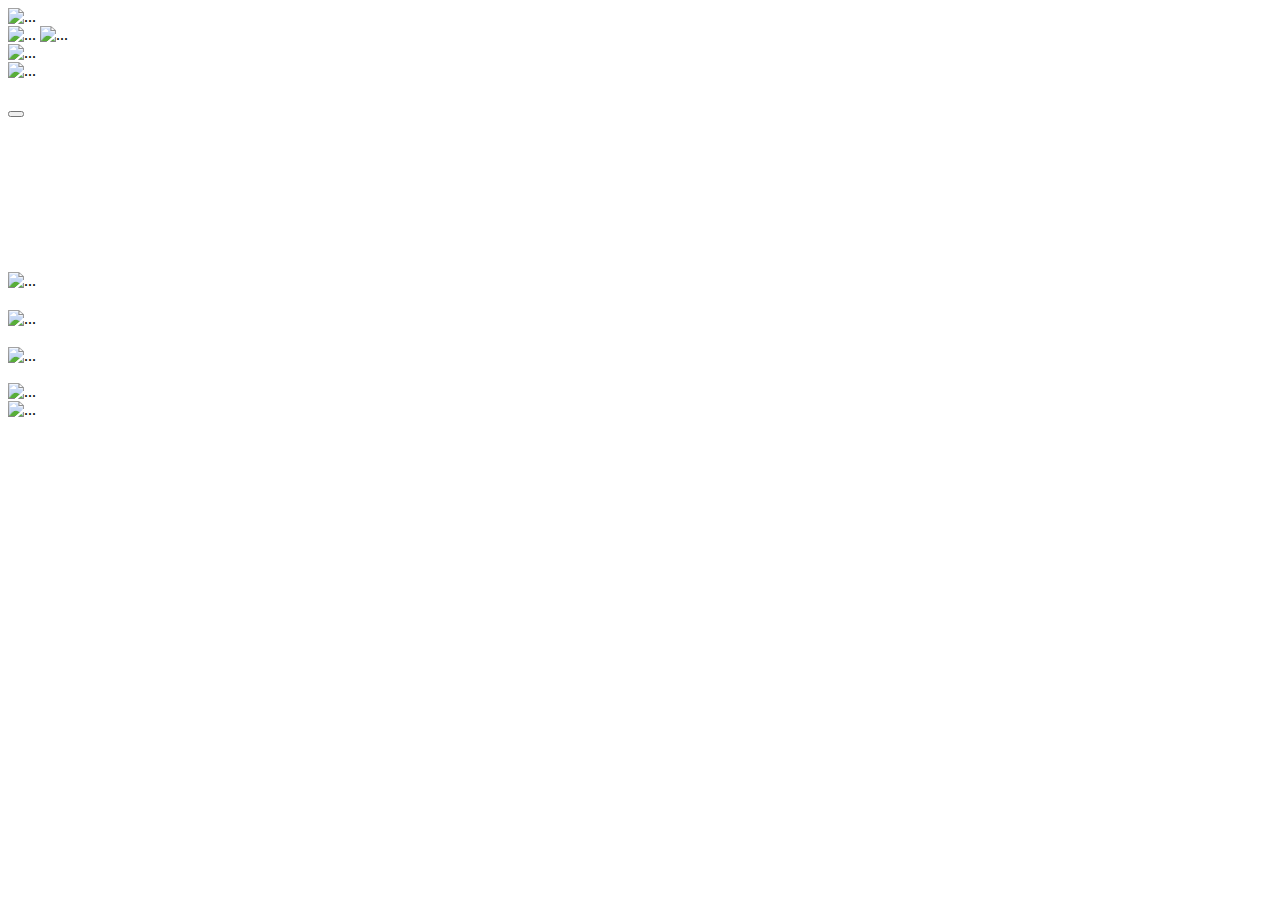
==== view/index.html @ 20e95dcc "feature-layout 12:10 20/10/24 first layout finished" ====
<!DOCTYPE html>
<html lang="en">
<head>
    <meta charset="UTF-8">
    <meta name="viewport" content="width=device-width, initial-scale=1.0">
    <title>ERIAN🎺 de México🎻</title>
</head>
<body>
    <header>
        <section>
            <img src="#" alt="...">
            <span></span>
        </section>
        <section>
            <img src="#" alt="...">
            <img src="#" alt="...">
        </section>
    </header>
    <nav>
        <section>
            <img src="#" alt="...">
        </section>
        <img src="#" alt="...">
    </nav>
    <main>
        <section>
            <!--carrusel de bootstrap-->
        </section>
        <section>
            <article>
                <h2></h2>
                <p></p>
                <button></button>
            </article>
            <aside>
                <video src=""></video>
            </aside>
        </section>
        <section>
            <img src="#" alt="...">
            <article>
                <h2></h2>
                <p></p>
                <p></p>
            </article>
        </section>
        <section>
            <!--carrusel de comentarios con swiper-->
        </section>
    </main>
    <footer>
        <section>
            <img src="#" alt="...">
            <span></span>
        </section>
        <section>
            <h3></h3>
            <div>
                <img src="#" alt="...">
                <span></span>
            </div>
        </section>
        <section>
            <h3></h3>
            <div>
                <div>
                    <img src="#" alt="...">
                    <span></span>
                </div>
                <div>
                    <img src="#" alt="...">
                    <span></span>
                </div>
            </div>
        </section>
    </footer>
</body>
</html>
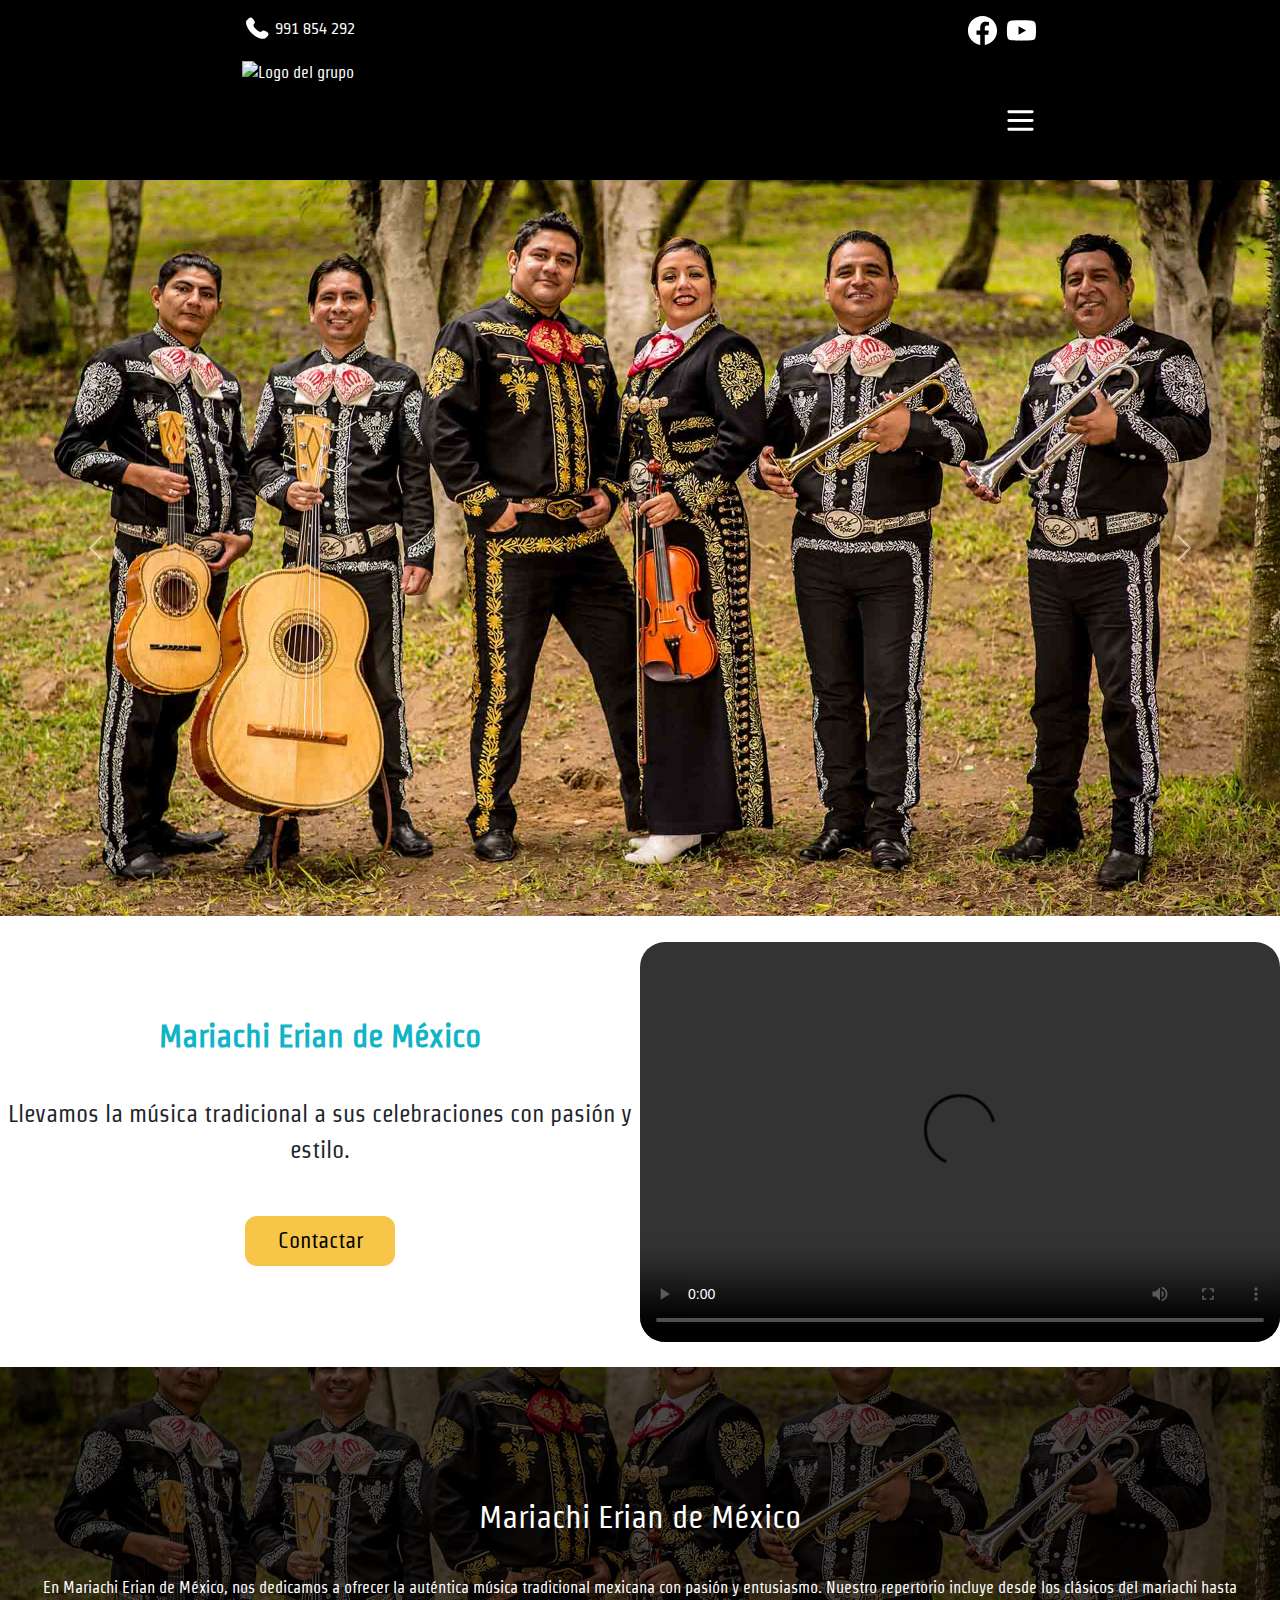
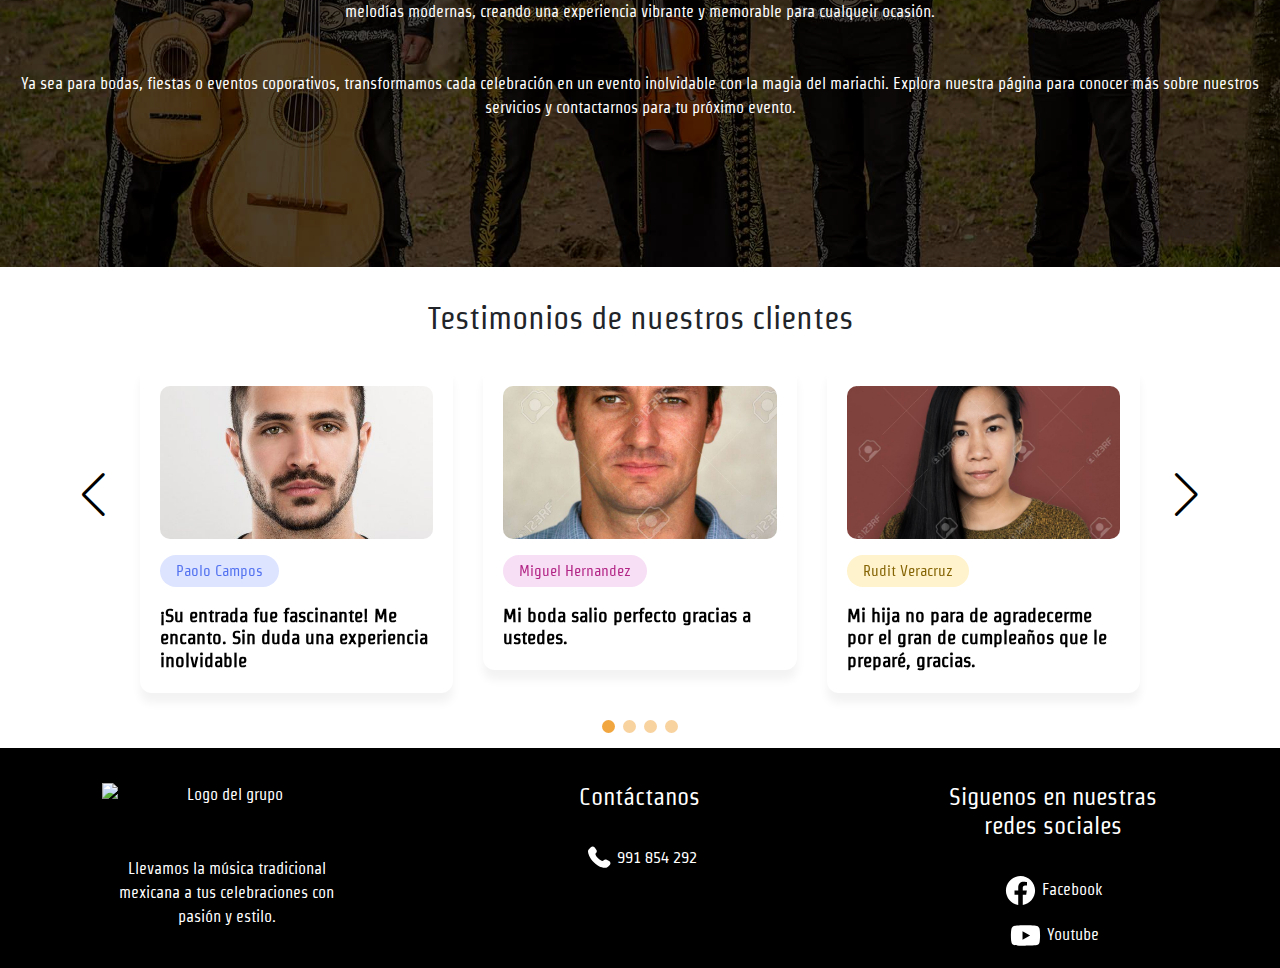
==== commit 0ed45219: "feature-index-page 19:14 20/10/24 semi-finished home page" ====
--- a/view/index.html
+++ b/view/index.html
@@ -1,78 +1,164 @@
 <!DOCTYPE html>
 <html lang="en">
+
 <head>
     <meta charset="UTF-8">
     <meta name="viewport" content="width=device-width, initial-scale=1.0">
+    <link rel="stylesheet" href="../css/ext/bootstrap.min.css">
+    <link rel="stylesheet" href="../css/ext/swiper-bundle.min.css">
+    <link rel="stylesheet" href="../css/index.css">
+    <link rel="stylesheet" href="../css/general.css">
     <title>ERIAN🎺 de México🎻</title>
 </head>
+
 <body>
-    <header>
-        <section>
-            <img src="#" alt="...">
-            <span></span>
-        </section>
-        <section>
-            <img src="#" alt="...">
-            <img src="#" alt="...">
-        </section>
-    </header>
-    <nav>
-        <section>
-            <img src="#" alt="...">
-        </section>
-        <img src="#" alt="...">
-    </nav>
-    <main>
-        <section>
-            <!--carrusel de bootstrap-->
-        </section>
-        <section>
-            <article>
-                <h2></h2>
-                <p></p>
-                <button></button>
-            </article>
-            <aside>
-                <video src=""></video>
-            </aside>
-        </section>
-        <section>
-            <img src="#" alt="...">
-            <article>
-                <h2></h2>
-                <p></p>
-                <p></p>
-            </article>
-        </section>
-        <section>
-            <!--carrusel de comentarios con swiper-->
-        </section>
-    </main>
-    <footer>
-        <section>
-            <img src="#" alt="...">
-            <span></span>
-        </section>
-        <section>
-            <h3></h3>
-            <div>
-                <img src="#" alt="...">
-                <span></span>
-            </div>
-        </section>
-        <section>
-            <h3></h3>
-            <div>
+    <div id="main-container">
+        <header id="header">
+            <section class="header-phone">
+                <img src="../assets/icons/phone.svg" alt="Telefono de contacto">
+                <span>991 854 292</span>
+            </section>
+            <section class="header-net">
+                <img src="../assets/icons/facebook.svg" alt="facebook del grupo">
+                <img src="../assets/icons/youtube.svg" alt="Youtube del grupo">
+            </section>
+        </header>
+        <nav id="navbar">
+            <section class="navbar-img">
+                <img src="#" alt="Logo del grupo">
+            </section>
+            <img src="../assets/icons/menu-bar.svg" alt="barra de menu">
+        </nav>
+        <main id="body">
+            <section class="carousel-container">
+                <div id="main-carousel" class="carousel slide" data-bs-ride="carousel">
+                    <div class="carousel-inner">
+                        <div class="carousel-item active">
+                            <img src="../assets/images/slider4.jpg" class="d-block w-100" alt="...">
+                        </div>
+                        <div class="carousel-item">
+                            <img src="../assets/images/1.-Mariachi-Mexico.jpg" class="d-block w-100" alt="...">
+                        </div>
+                        <div class="carousel-item">
+                            <img src="../assets/images/mariachis-playing-and-celebrating-.jpeg" class="d-block w-100"
+                                alt="...">
+                        </div>
+                    </div>
+                    <button class="carousel-control-prev" type="button" data-bs-target="#main-carousel"
+                        data-bs-slide="prev">
+                        <span class="carousel-control-prev-icon" aria-hidden="true"></span>
+                        <span class="visually-hidden">Previous</span>
+                    </button>
+                    <button class="carousel-control-next" type="button" data-bs-target="#main-carousel"
+                        data-bs-slide="next">
+                        <span class="carousel-control-next-icon" aria-hidden="true"></span>
+                        <span class="visually-hidden">Next</span>
+                    </button>
+                </div>
+            </section>
+            <section id="video-presentation">
+                <article class="video-presentation-content">
+                    <h2 class="video-presentation-title">Mariachi Erian de México</h2>
+                    <p class="video-presentation-body">
+                        Llevamos la música tradicional a sus celebraciones
+                        con pasión y estilo.
+                    </p>
+                    <button class="video-presentation-footer">Contactar</button>
+                </article>
+                <aside class="video-presentation-video">
+                    <video src="../assets/videos/video-presentation.mp4" controls></video>
+                </aside>
+            </section>
+            <section id="img-presentation">
+                <img src="../assets/images/slider4.jpg" alt="Foto del grupo" class="img-presentation-img">
+                <article class="img-presentation-content">
+                    <h2 class="img-presentation-title">Mariachi Erian de México</h2>
+                    <p class="img-presentation-body">
+                        En Mariachi Erian de México, nos dedicamos a ofrecer la auténtica música
+                        tradicional mexicana con pasión y entusiasmo. Nuestro repertorio incluye
+                        desde los clásicos del mariachi hasta melodías modernas, creando una
+                        experiencia vibrante y memorable para cualqueir ocasión.
+                    </p>
+                    <p class="img-presentation-body">
+                        Ya sea para bodas, fiestas o eventos coporativos, transformamos cada
+                        celebración en un evento inolvidable con la magia del mariachi. Explora
+                        nuestra página para conocer más sobre nuestros servicios y contactarnos
+                        para tu próximo evento.
+                    </p>
+                </article>
+            </section>
+            <section class="container  swiper">
+                <h2 id="container-comment-slider">Testimonios de nuestros clientes</h2>
+                <div class="card-wrapper">
+                    <div class="card-list swiper-wrapper">
+                        <div class="card-item swiper-slide">
+                            <div href="#" class="card-link">
+                                <img src="../assets/images/hom.jpg" alt="Card Image" class="card-image">
+                                <p class="badge developer">Paolo Campos</p>
+                                <h2 class="card-title">¡Su entrada fue fascinante! Me encanto. Sin duda una experiencia inolvidable</h2>
+                            </div>
+                        </div>
+                        <div class="card-item swiper-slide">
+                            <div href="#" class="card-link">
+                                <img src="../assets/images/hih.jpg" alt="Card Image" class="card-image">
+                                <p class="badge designer">Miguel Hernandez</p>
+                                <h2 class="card-title">Mi boda salio perfecto gracias a ustedes.</h2>                                
+                            </div>
+                        </div>
+                        <div class="card-item swiper-slide">
+                            <div href="#" class="card-link">
+                                <img src="../assets/images/jk.jpg" alt="Card Image" class="card-image">
+                                <p class="badge editor">Rudit Veracruz</p>
+                                <h2 class="card-title">Mi hija no para de agradecerme por el gran de cumpleaños que le preparé, gracias.</h2>
+                            </div>
+                        </div>
+                        <div class="card-item swiper-slide">
+                            <div href="#" class="card-link">
+                                <img src="../assets/images/hih.jpg" alt="Card Image" class="card-image">
+                                <p class="badge designer">Miguel Hernandez</p>
+                                <h2 class="card-title">Mi boda salio perfecto gracias a ustedes.</h2>                                
+                            </div>
+                        </div>
+                    </div>
+                    <div class="swiper-pagination"></div>
+                    <div class="swiper-slide-button swiper-button-prev"></div>
+                    <div class="swiper-slide-button swiper-button-next"></div>
+                </div>
+            </section>
+        </main>
+        <footer id="footer">
+            <section class="footer-content footer-message">
+                <img src="#" alt="Logo del grupo">
+                <span>
+                    Llevamos la música tradicional mexicana a tus
+                    celebraciones con pasión y estilo.
+                </span>
+            </section>
+            <section class="footer-content">
+                <h4>Contáctanos</h4>
                 <div>
-                    <img src="#" alt="...">
-                    <span></span>
+                    <img src="../assets/icons/phone.svg" alt="Telefono de contacto">
+                    <span>991 854 292</span>
                 </div>
-                <div>
-                    <img src="#" alt="...">
-                    <span></span>
+            </section>
+            <section class="footer-content">
+                <h4>Siguenos en nuestras redes sociales</h4>
+                <div class="footer-content-socialmedia">
+                    <div>
+                        <img src="../assets/icons/facebook.svg" alt="Facebook del grupo">
+                        <span>Facebook</span>
+                    </div>
+                    <div>
+                        <img src="../assets/icons/youtube.svg" alt="Youtube del grupo">
+                        <span>Youtube</span>
+                    </div>
                 </div>
-            </div>
-        </section>
-    </footer>
+            </section>
+        </footer>
+    </div>
+    <script src="../js/ext/bootstrap.bundle.min.js"></script>
+    <script src="../js/ext/swiper-bundle.min.js"></script>
+    <script src="../js/controllers/indexController.js"></script>
 </body>
+
 </html>--- a/css/index.css
+++ b/css/index.css
@@ -0,0 +1,258 @@
+/*----  <  HEADER  >  ----*/
+
+#header {
+    background-color: #000;
+    color: #fff;
+    display: flex;
+    justify-content: space-around;
+    gap: 10vw;
+    align-items: center;
+}
+
+
+/*----  <  NAVBAR  >  ----*/
+
+#navbar {
+    background-color: #000;
+    color: #fff;
+    display: flex;
+    justify-content: space-around;
+    gap: 10vw;
+    align-items: center;
+}
+
+#navbar .navbar-img {
+    width: 150px;
+    height: 100%;
+}
+
+#navbar .navbar-img img {
+    object-fit: cover;
+}
+
+
+/*----  <  CAROUSEL  >  ----*/
+
+
+
+/*----  <  VIDEO-PRESENTATION  >  ----*/
+
+#video-presentation {
+    width: 100%;
+    height: 400px;
+    display: flex;
+    justify-content: center;
+    align-items: center;
+    margin: 2vw 0;
+}
+
+.video-presentation-title {
+    color: rgb(15, 180, 198);
+    font-weight: 600;
+    font-size: 2em;
+}
+
+.video-presentation-content {
+    display: flex;
+    flex-direction: column;
+    justify-content: center;
+    align-items: center;
+    gap: 2em;
+    width: 50%;
+    height: 100%;
+    text-align: center;
+}
+
+.video-presentation-body {
+    font-size: 1.5em;
+}
+
+.video-presentation-video {
+    width: 50%;
+    height: 100%;
+}
+
+.video-presentation-video video {
+    width: 100%;
+    height: 100%;
+    border-radius: 25px;
+}
+
+.video-presentation-footer {
+    width: 150px;
+    height: 50px;
+    border: none;
+    border-radius: 12px;
+    background-color: #F7C548;
+    font-size: 22px;
+    transition: .5s ease;
+}
+
+.video-presentation-footer:hover {
+    background-color: #F2A63F;
+}
+
+
+/*----  <  IMG-PRESENTATION  >  ----*/
+
+#img-presentation {
+    position: relative;
+    width: 100%;
+    height: 500px;
+}
+
+.img-presentation-img {
+    width: 100%;
+    height: 100%;
+    object-fit: cover;
+}
+
+.img-presentation-content {
+    position: absolute;
+    top: 0;
+    left: 0;
+    width: 100%;
+    height: 100%;
+    display: flex;
+    flex-direction: column;
+    justify-content: center;
+    align-items: center;
+    text-align: center;
+    gap: 2em;
+    color: #fff;
+    padding: 20px;
+    z-index: 2;
+}
+
+#img-presentation::before {
+    content: '';
+    position: absolute;
+    top: 0;
+    left: 0;
+    width: 100%;
+    height: 100%;
+    background-color: rgba(0, 0, 0, 0.7);
+    z-index: 1;
+}
+
+
+/*----  <  COMMENTS-CAROUSEL  >  ----*/
+
+#container-comment-slider {
+    text-align: center;
+    margin-top: 1em;
+}
+
+.card-wrapper {
+    max-width: 1100px;
+    margin: 0 60px 35px;
+    padding: 20px 10px;
+    overflow: hidden;
+}
+
+.card-list .card-item .card-link {
+  user-select: none;
+  display: block;
+  background: #fff;
+  padding: 18px;
+  border-radius: 12px;
+  text-decoration: none;
+  border: 2px solid transparent;
+  box-shadow: 0 10px 10px rgb(0, 0, 0, 0.05);
+  transition: .2s ease;
+}
+.card-list .card-item .card-link:hover {
+  border-color: #F2A63F;
+}
+
+.card-list .card-link .card-image {
+  width: 100%;
+  aspect-ratio: 16 / 9;
+  object-fit: cover;
+  border-radius: 10px;
+}
+
+.card-list .card-link .badge {
+  color: #5372F0;
+  margin: 16px 0 18px;
+  padding: 8px 16px;
+  font-size: .95rem;
+  font-weight: 500;
+  background: #DDE4FF;
+  width: fit-content;
+  border-radius: 50px;
+}
+
+.card-list .card-link .badge.designer {
+  color: #B22485;
+  background: #F7DFF5;
+}
+
+.card-list .card-link .badge.marketer {
+  color: #B25A2B;
+  background: #FFE3D2;
+}
+
+.card-list .card-link .badge.gamer {
+  color: #205C20;
+  background: #D6F8D6;
+}
+
+.card-list .card-link .badge.editor {
+  color: #856404;
+  background: #fff3cd;
+}
+
+.card-list .card-link .card-title {
+  font-size: 1.19rem;
+  color: #000;
+  font-weight: 600;
+}
+
+.card-wrapper .swiper-pagination-bullet {
+    height: 13px;
+    width: 13px;
+    opacity: .5;
+    background: #F2A63F;
+}
+
+.card-wrapper .swiper-pagination-bullet-active {
+    opacity: 1;
+}
+
+.card-wrapper .swiper-slide-button {
+    color: #000;
+    margin-top: -35px;
+}
+
+
+/*----  <  FOOTER  >  ----*/
+
+#footer {
+    background-color: #000;
+    color: #fff;
+    display: flex;
+    justify-content: space-around;
+    align-items: center;
+    padding: 20px;
+}
+
+.footer-content {
+    display: flex;
+    flex-direction: column;
+    text-align: center;
+    gap: 1.5em;
+    width: 250px;
+    height: 150px;
+}
+
+.footer-content-socialmedia {
+    display: flex;
+    flex-direction: column;
+    gap: 10px;
+}
+
+.footer-message img {
+    width: 100%;
+    height: 50px;
+}--- a/css/general.css
+++ b/css/general.css
@@ -0,0 +1,33 @@
+/*----  <  GENERAL STYLES  >  ----*/
+@import url('https://fonts.googleapis.com/css2?family=Strait&display=swap');
+
+* {
+    margin: 0;
+    padding: 0;
+    box-sizing: border-box;
+    font-family: 'Strait', sans-serif;
+}
+
+#main-container {
+    width: 100%;
+    height: auto;
+}
+
+#header {
+    width: 100%;
+    height: 60px;
+}
+
+#navbar {
+    width: 100%;
+    height: 120px;
+}
+
+#body {
+    width: 100%;
+}
+
+#footer {
+    width: 100%;
+    height: 220px;
+}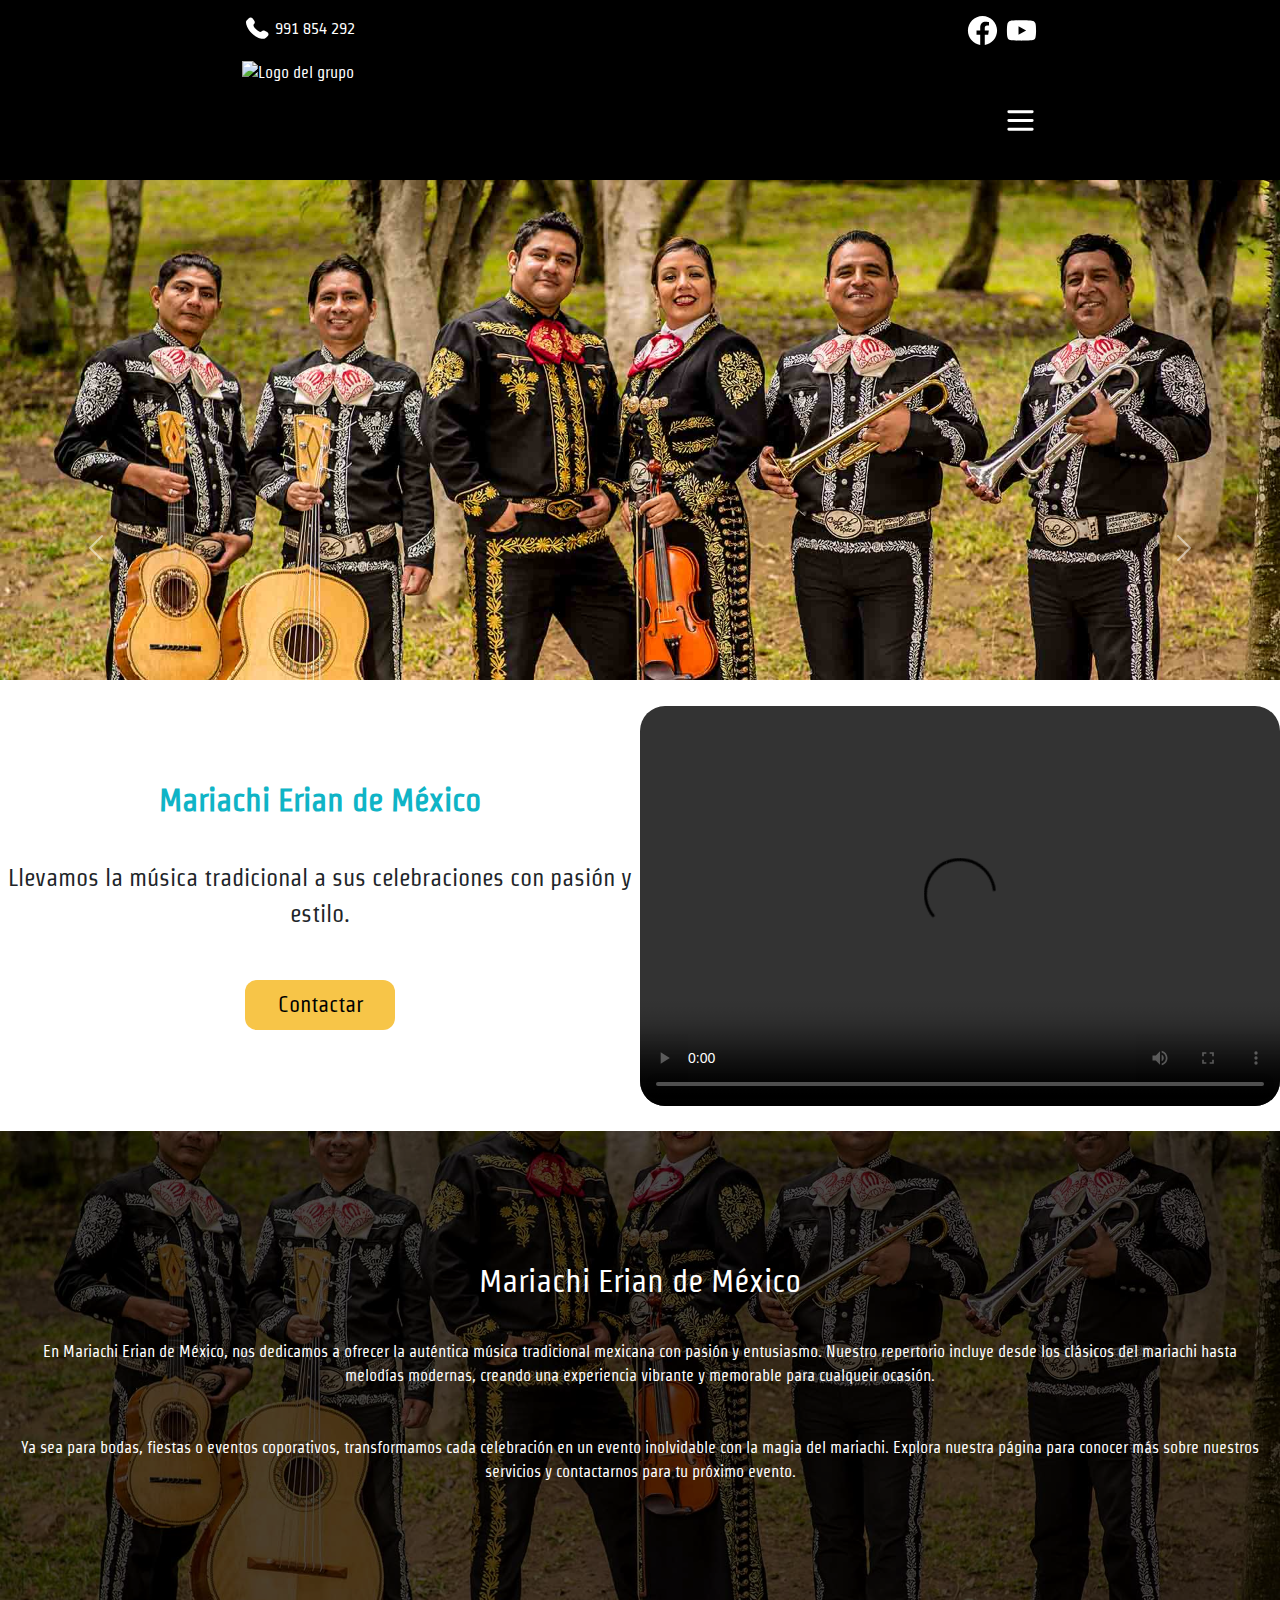
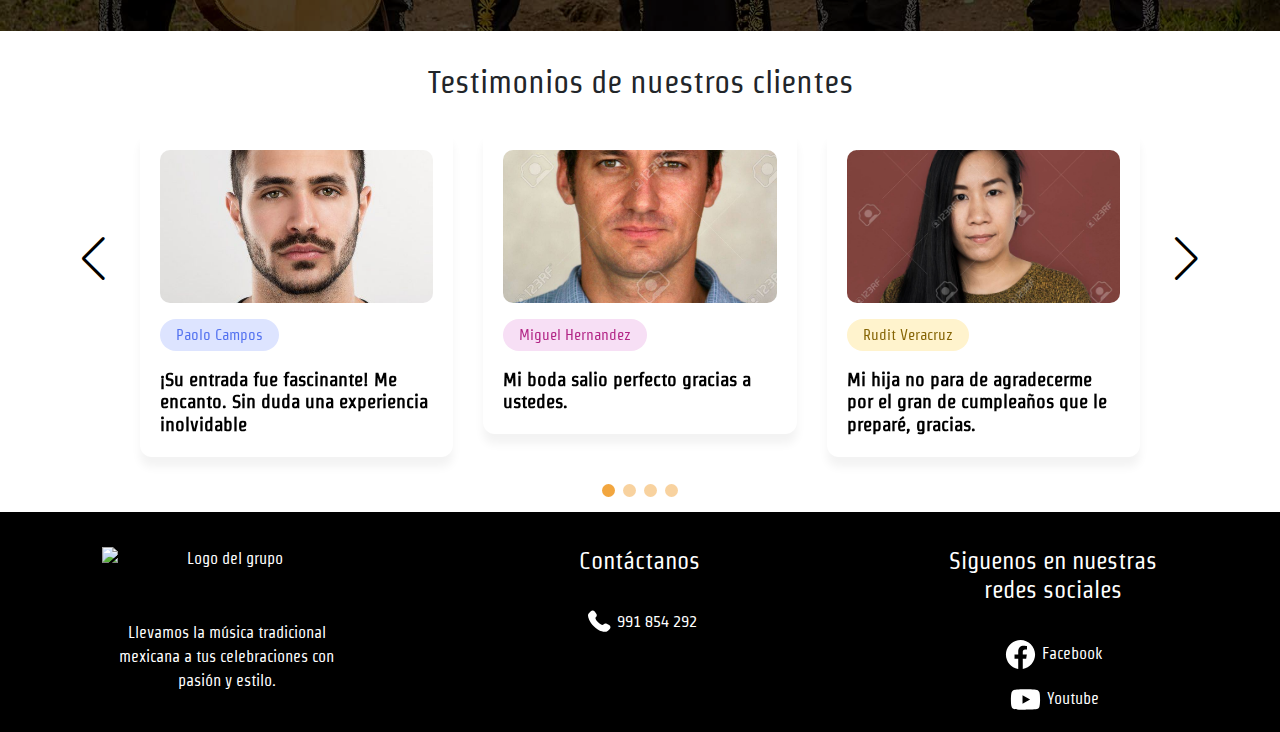
==== commit 70a52fe1: "feature-contact-page 18:46 21/10/24 contact page semi-finished" ====
--- a/view/index.html
+++ b/view/index.html
@@ -8,6 +8,10 @@
     <link rel="stylesheet" href="../css/ext/swiper-bundle.min.css">
     <link rel="stylesheet" href="../css/index.css">
     <link rel="stylesheet" href="../css/general.css">
+    <link rel="stylesheet" href="../css/partials/footer.css">
+    <link rel="stylesheet" href="../css/partials/header.css">
+    <link rel="stylesheet" href="../css/partials/navbar.css">
+    <link rel="stylesheet" href="../css/partials/mainCarousel.css">
     <title>ERIAN🎺 de México🎻</title>
 </head>
 
--- a/css/index.css
+++ b/css/index.css
@@ -1,40 +1,3 @@
-/*----  <  HEADER  >  ----*/
-
-#header {
-    background-color: #000;
-    color: #fff;
-    display: flex;
-    justify-content: space-around;
-    gap: 10vw;
-    align-items: center;
-}
-
-
-/*----  <  NAVBAR  >  ----*/
-
-#navbar {
-    background-color: #000;
-    color: #fff;
-    display: flex;
-    justify-content: space-around;
-    gap: 10vw;
-    align-items: center;
-}
-
-#navbar .navbar-img {
-    width: 150px;
-    height: 100%;
-}
-
-#navbar .navbar-img img {
-    object-fit: cover;
-}
-
-
-/*----  <  CAROUSEL  >  ----*/
-
-
-
 /*----  <  VIDEO-PRESENTATION  >  ----*/
 
 #video-presentation {
@@ -223,36 +186,4 @@
 .card-wrapper .swiper-slide-button {
     color: #000;
     margin-top: -35px;
-}
-
-
-/*----  <  FOOTER  >  ----*/
-
-#footer {
-    background-color: #000;
-    color: #fff;
-    display: flex;
-    justify-content: space-around;
-    align-items: center;
-    padding: 20px;
-}
-
-.footer-content {
-    display: flex;
-    flex-direction: column;
-    text-align: center;
-    gap: 1.5em;
-    width: 250px;
-    height: 150px;
-}
-
-.footer-content-socialmedia {
-    display: flex;
-    flex-direction: column;
-    gap: 10px;
-}
-
-.footer-message img {
-    width: 100%;
-    height: 50px;
 }--- a/css/partials/footer.css
+++ b/css/partials/footer.css
@@ -0,0 +1,30 @@
+/*----  <  FOOTER  >  ----*/
+
+#footer {
+    background-color: #000;
+    color: #fff;
+    display: flex;
+    justify-content: space-around;
+    align-items: center;
+    padding: 20px;
+}
+
+.footer-content {
+    display: flex;
+    flex-direction: column;
+    text-align: center;
+    gap: 1.5em;
+    width: 250px;
+    height: 150px;
+}
+
+.footer-content-socialmedia {
+    display: flex;
+    flex-direction: column;
+    gap: 10px;
+}
+
+.footer-message img {
+    width: 100%;
+    height: 50px;
+}--- a/css/partials/header.css
+++ b/css/partials/header.css
@@ -0,0 +1,10 @@
+/*----  <  HEADER  >  ----*/
+
+#header {
+    background-color: #000;
+    color: #fff;
+    display: flex;
+    justify-content: space-around;
+    gap: 10vw;
+    align-items: center;
+}--- a/css/partials/navbar.css
+++ b/css/partials/navbar.css
@@ -0,0 +1,19 @@
+/*----  <  NAVBAR  >  ----*/
+
+#navbar {
+    background-color: #000;
+    color: #fff;
+    display: flex;
+    justify-content: space-around;
+    gap: 10vw;
+    align-items: center;
+}
+
+#navbar .navbar-img {
+    width: 150px;
+    height: 100%;
+}
+
+#navbar .navbar-img img {
+    object-fit: cover;
+}--- a/css/partials/mainCarousel.css
+++ b/css/partials/mainCarousel.css
@@ -0,0 +1,51 @@
+/*----  <  CAROUSEL  >  ----*/
+
+.carousel-container {
+  max-height: 500px;
+  overflow: hidden;
+}
+
+.carousel-item img {
+  height: 100%;
+  object-fit: cover;
+}
+
+@media (max-width: 1200px) {
+  .carousel-container {
+    max-height: 450px;
+  }
+  .carousel-item img {
+    height: 100%;
+    object-fit: cover;
+  }
+}
+
+@media (max-width: 1024px) {
+  .carousel-container {
+    max-height: 400px;
+  }
+  .carousel-item img {
+    height: 100%;
+    object-fit: cover;
+  }
+}
+
+@media (max-width: 768px) {
+  .carousel-container {
+    max-height: 350px;
+  }
+  .carousel-item img {
+    height: 100%;
+    object-fit: cover;
+  }
+}
+
+@media (max-width: 576px) {
+  .carousel-container {
+    max-height: 300px;
+  }
+  .carousel-item img {
+    height: 100%;
+    object-fit: cover;
+  }
+}
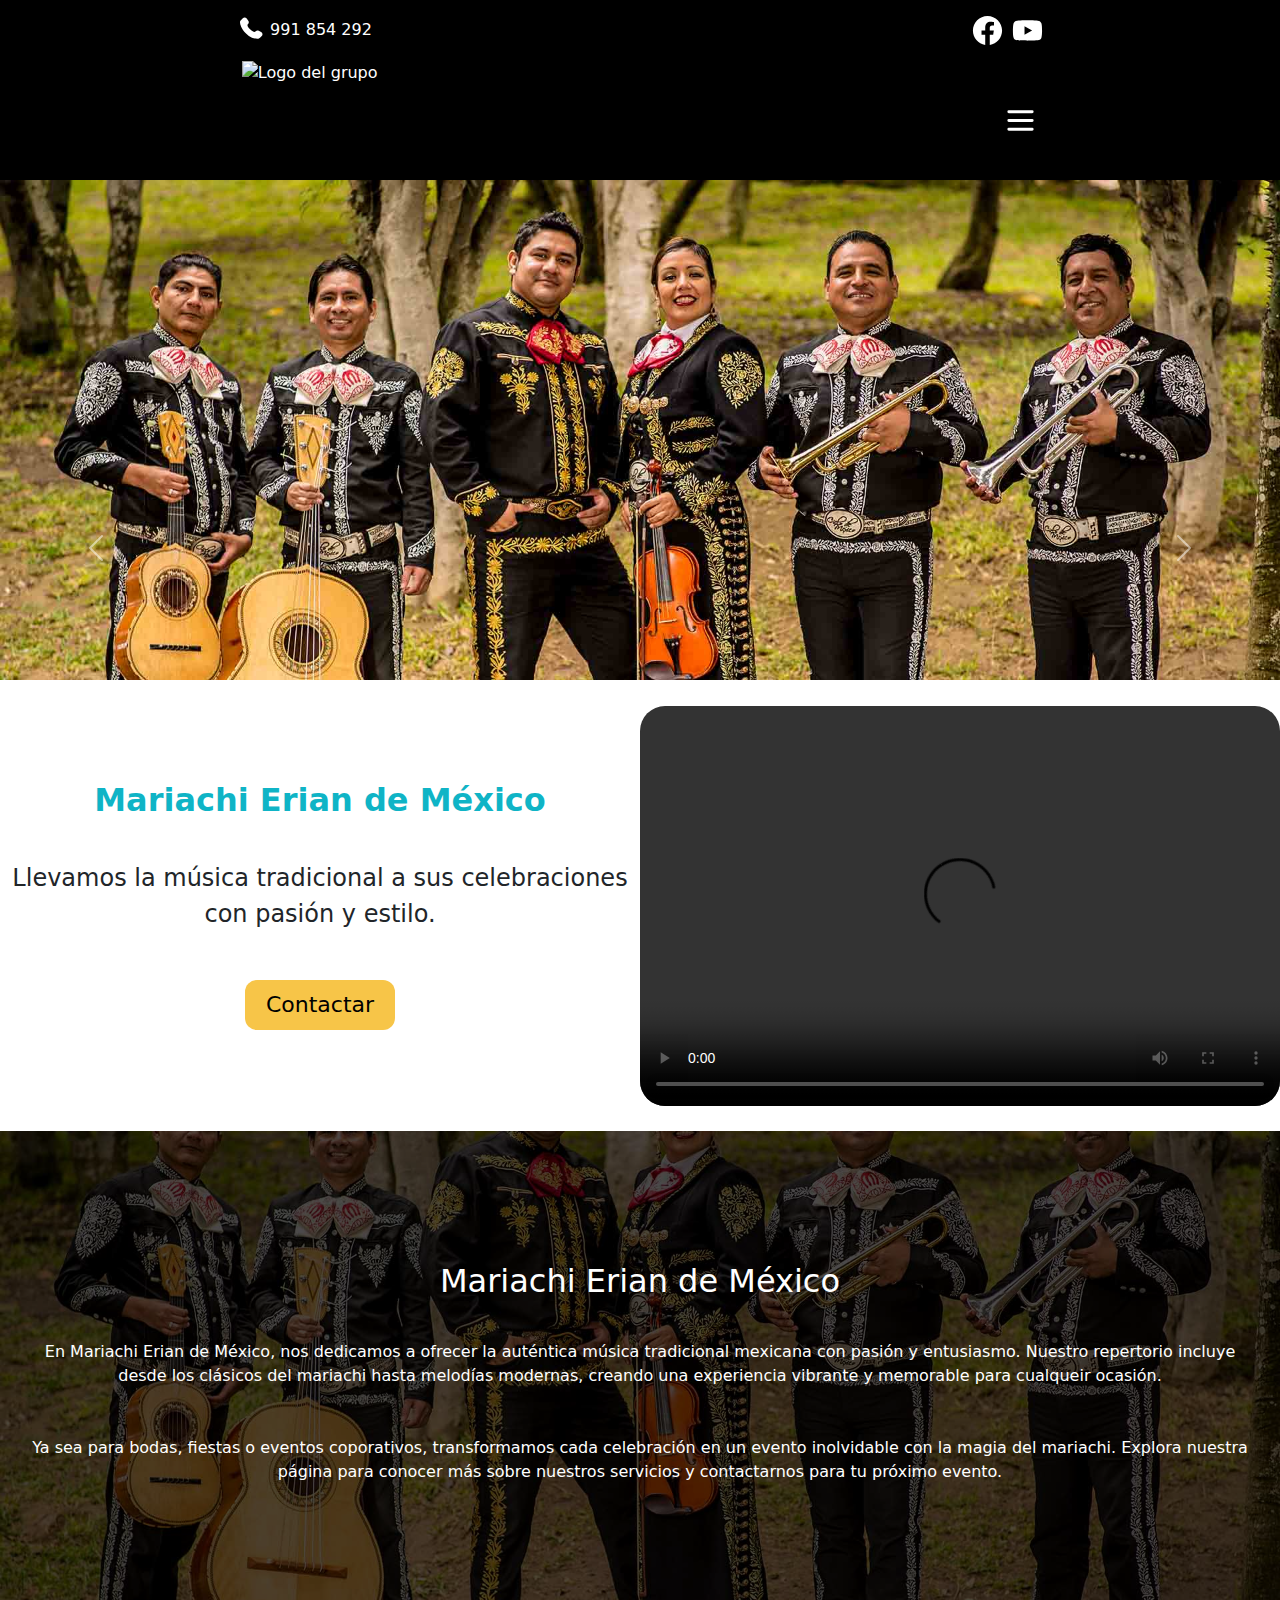
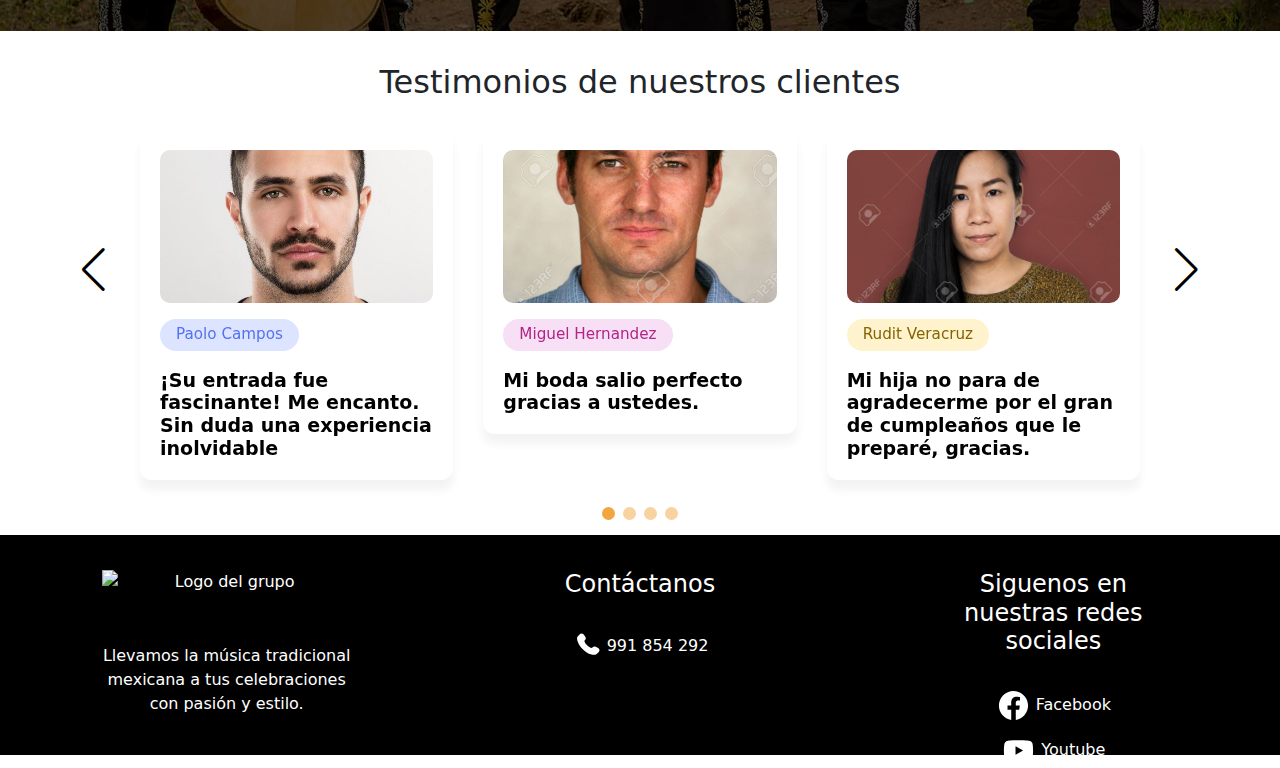
==== commit 829df6bc: "feature-services-page changing css routes" ====
--- a/view/index.html
+++ b/view/index.html
@@ -8,10 +8,10 @@
     <link rel="stylesheet" href="../css/ext/swiper-bundle.min.css">
     <link rel="stylesheet" href="../css/index.css">
     <link rel="stylesheet" href="../css/general.css">
-    <link rel="stylesheet" href="../css/partials/footer.css">
-    <link rel="stylesheet" href="../css/partials/header.css">
-    <link rel="stylesheet" href="../css/partials/navbar.css">
-    <link rel="stylesheet" href="../css/partials/mainCarousel.css">
+    <link rel="stylesheet" href="../css/components/footer.css">
+    <link rel="stylesheet" href="../css/components/header.css">
+    <link rel="stylesheet" href="../css/components/navbar.css">
+    <link rel="stylesheet" href="../css/components/mainCarousel.css">
     <title>ERIAN🎺 de México🎻</title>
 </head>
 
--- a/css/general.css
+++ b/css/general.css
@@ -5,7 +5,7 @@
     margin: 0;
     padding: 0;
     box-sizing: border-box;
-    font-family: 'Strait', sans-serif;
+    /*font-family: 'Strait', sans-serif;*/
 }
 
 #main-container {
--- a/css/components/footer.css
+++ b/css/components/footer.css
@@ -0,0 +1,30 @@
+/*----  <  FOOTER  >  ----*/
+
+#footer {
+    background-color: #000;
+    color: #fff;
+    display: flex;
+    justify-content: space-around;
+    align-items: center;
+    padding: 20px;
+}
+
+.footer-content {
+    display: flex;
+    flex-direction: column;
+    text-align: center;
+    gap: 1.5em;
+    width: 250px;
+    height: 150px;
+}
+
+.footer-content-socialmedia {
+    display: flex;
+    flex-direction: column;
+    gap: 10px;
+}
+
+.footer-message img {
+    width: 100%;
+    height: 50px;
+}--- a/css/components/header.css
+++ b/css/components/header.css
@@ -0,0 +1,10 @@
+/*----  <  HEADER  >  ----*/
+
+#header {
+    background-color: #000;
+    color: #fff;
+    display: flex;
+    justify-content: space-around;
+    gap: 10vw;
+    align-items: center;
+}--- a/css/components/navbar.css
+++ b/css/components/navbar.css
@@ -0,0 +1,19 @@
+/*----  <  NAVBAR  >  ----*/
+
+#navbar {
+    background-color: #000;
+    color: #fff;
+    display: flex;
+    justify-content: space-around;
+    gap: 10vw;
+    align-items: center;
+}
+
+#navbar .navbar-img {
+    width: 150px;
+    height: 100%;
+}
+
+#navbar .navbar-img img {
+    object-fit: cover;
+}--- a/css/components/mainCarousel.css
+++ b/css/components/mainCarousel.css
@@ -0,0 +1,51 @@
+/*----  <  CAROUSEL  >  ----*/
+
+.carousel-container {
+  max-height: 500px;
+  overflow: hidden;
+}
+
+.carousel-item img {
+  height: 100%;
+  object-fit: cover;
+}
+
+@media (max-width: 1200px) {
+  .carousel-container {
+    max-height: 450px;
+  }
+  .carousel-item img {
+    height: 100%;
+    object-fit: cover;
+  }
+}
+
+@media (max-width: 1024px) {
+  .carousel-container {
+    max-height: 400px;
+  }
+  .carousel-item img {
+    height: 100%;
+    object-fit: cover;
+  }
+}
+
+@media (max-width: 768px) {
+  .carousel-container {
+    max-height: 350px;
+  }
+  .carousel-item img {
+    height: 100%;
+    object-fit: cover;
+  }
+}
+
+@media (max-width: 576px) {
+  .carousel-container {
+    max-height: 300px;
+  }
+  .carousel-item img {
+    height: 100%;
+    object-fit: cover;
+  }
+}
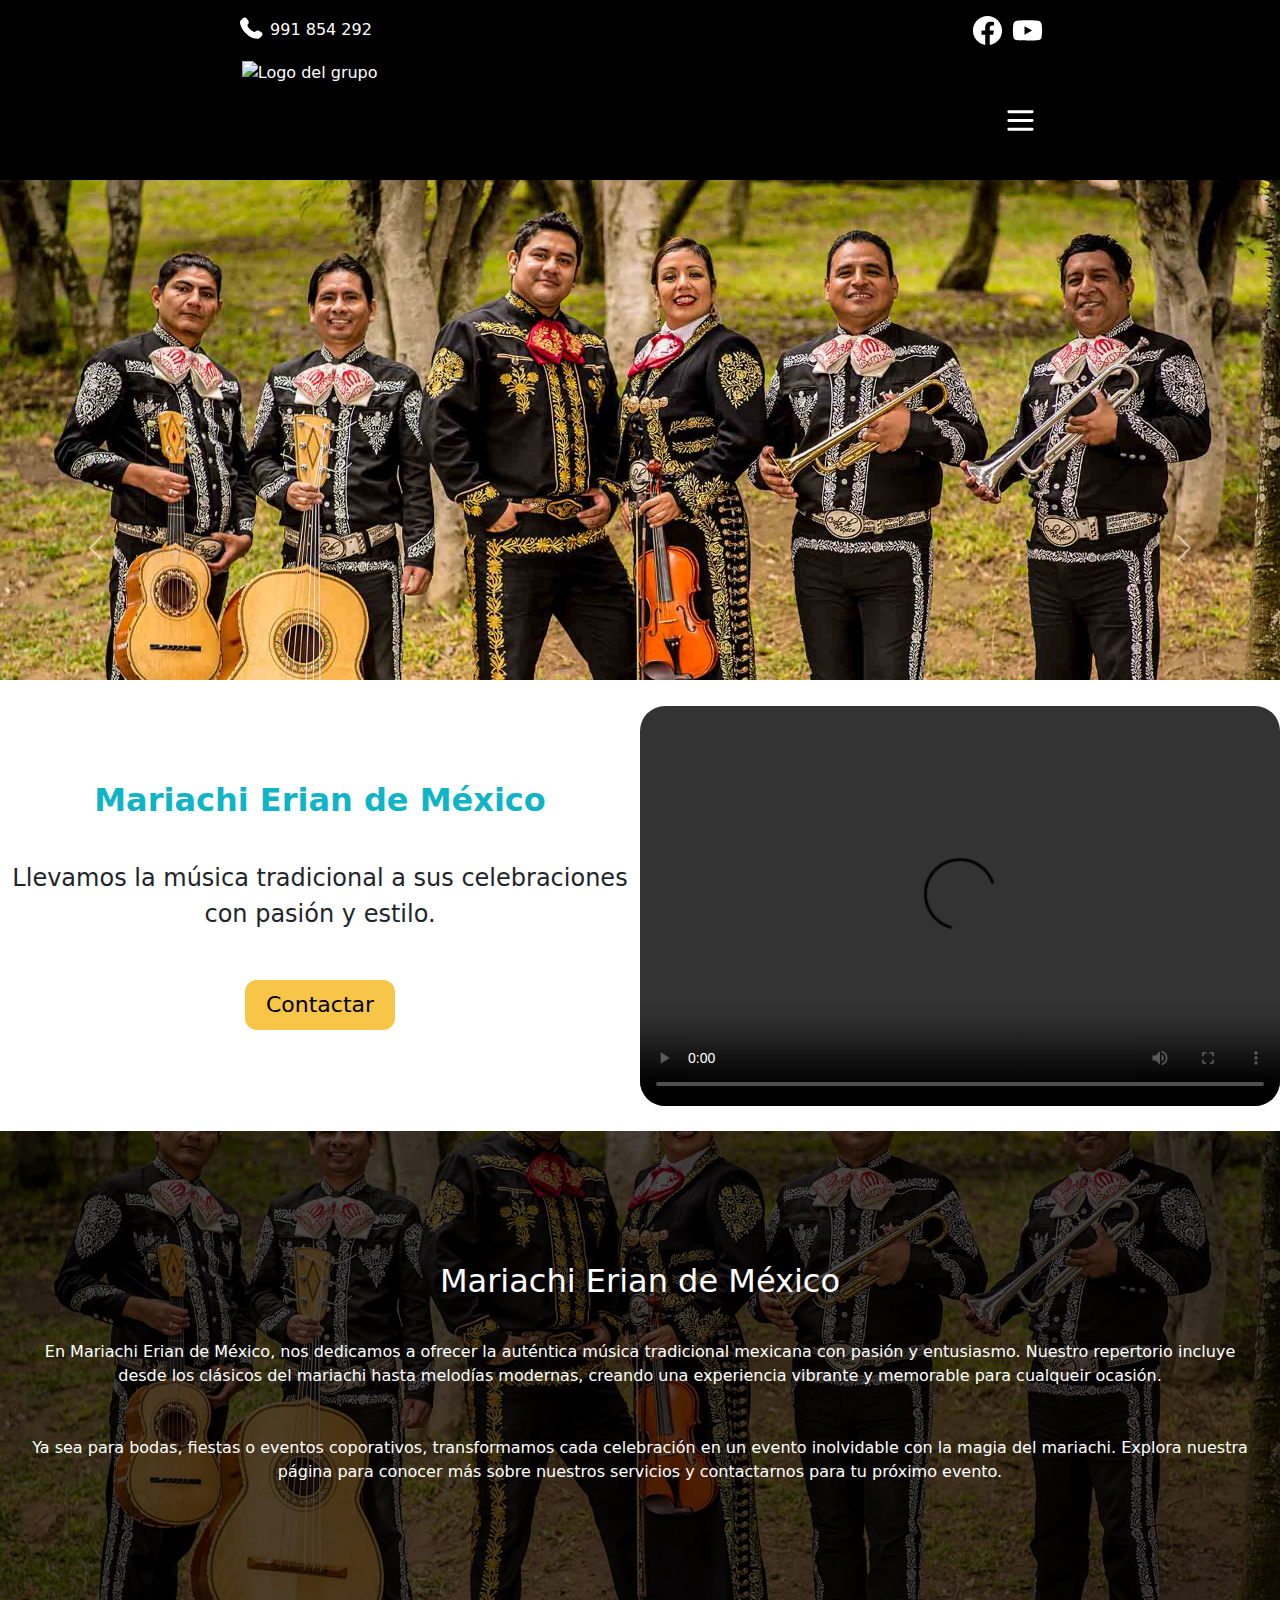
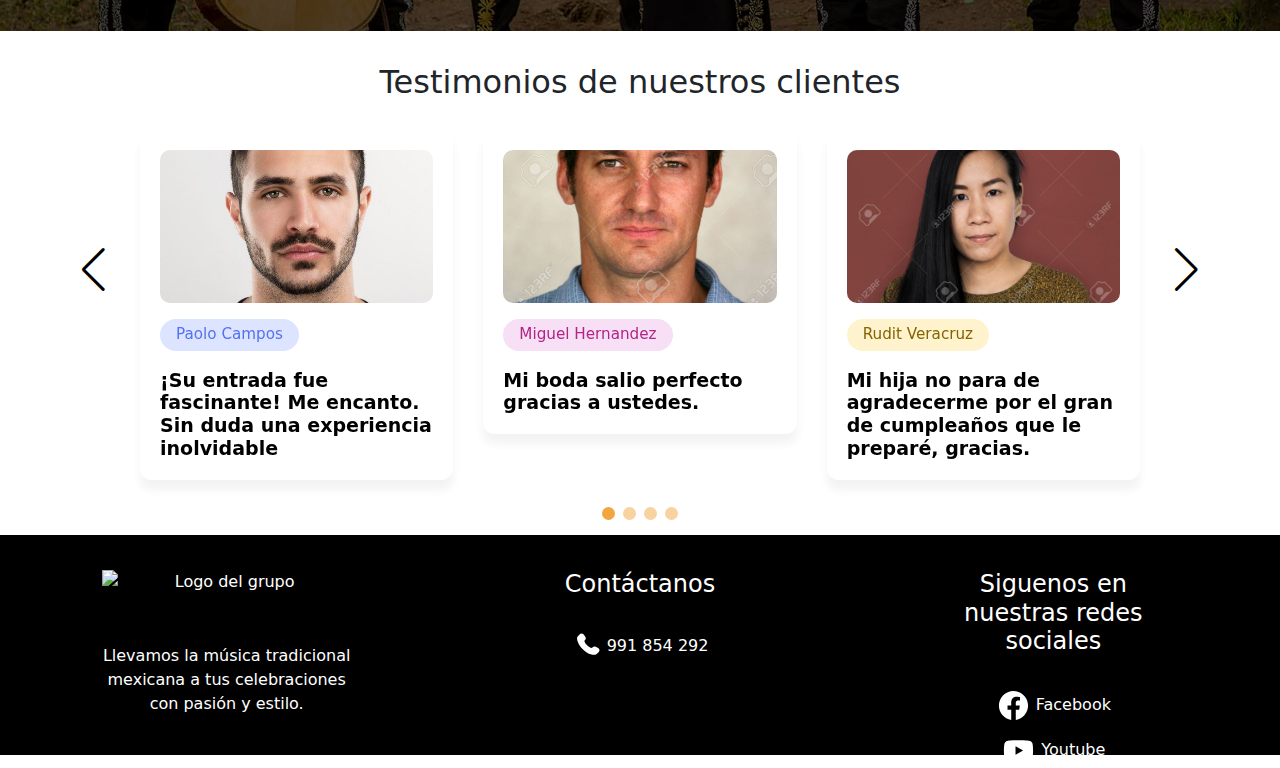
==== commit 826bcbe6: "feature-modals 27/10/24 memory modal" ====
--- a/view/index.html
+++ b/view/index.html
@@ -12,54 +12,16 @@
     <link rel="stylesheet" href="../css/components/header.css">
     <link rel="stylesheet" href="../css/components/navbar.css">
     <link rel="stylesheet" href="../css/components/mainCarousel.css">
+    <link rel="stylesheet" href="../css/components/navbar-menu.css">
     <title>ERIAN🎺 de México🎻</title>
 </head>
 
 <body>
     <div id="main-container">
-        <header id="header">
-            <section class="header-phone">
-                <img src="../assets/icons/phone.svg" alt="Telefono de contacto">
-                <span>991 854 292</span>
-            </section>
-            <section class="header-net">
-                <img src="../assets/icons/facebook.svg" alt="facebook del grupo">
-                <img src="../assets/icons/youtube.svg" alt="Youtube del grupo">
-            </section>
-        </header>
-        <nav id="navbar">
-            <section class="navbar-img">
-                <img src="#" alt="Logo del grupo">
-            </section>
-            <img src="../assets/icons/menu-bar.svg" alt="barra de menu">
-        </nav>
+        <div id="header-container"></div>
+        <div id="navbar-container"></div>
         <main id="body">
-            <section class="carousel-container">
-                <div id="main-carousel" class="carousel slide" data-bs-ride="carousel">
-                    <div class="carousel-inner">
-                        <div class="carousel-item active">
-                            <img src="../assets/images/slider4.jpg" class="d-block w-100" alt="...">
-                        </div>
-                        <div class="carousel-item">
-                            <img src="../assets/images/1.-Mariachi-Mexico.jpg" class="d-block w-100" alt="...">
-                        </div>
-                        <div class="carousel-item">
-                            <img src="../assets/images/mariachis-playing-and-celebrating-.jpeg" class="d-block w-100"
-                                alt="...">
-                        </div>
-                    </div>
-                    <button class="carousel-control-prev" type="button" data-bs-target="#main-carousel"
-                        data-bs-slide="prev">
-                        <span class="carousel-control-prev-icon" aria-hidden="true"></span>
-                        <span class="visually-hidden">Previous</span>
-                    </button>
-                    <button class="carousel-control-next" type="button" data-bs-target="#main-carousel"
-                        data-bs-slide="next">
-                        <span class="carousel-control-next-icon" aria-hidden="true"></span>
-                        <span class="visually-hidden">Next</span>
-                    </button>
-                </div>
-            </section>
+            <div id="carousel-container-"></div>
             <section id="video-presentation">
                 <article class="video-presentation-content">
                     <h2 class="video-presentation-title">Mariachi Erian de México</h2>
@@ -91,7 +53,7 @@
                     </p>
                 </article>
             </section>
-            <section class="container  swiper">
+            <section class="container swiper">
                 <h2 id="container-comment-slider">Testimonios de nuestros clientes</h2>
                 <div class="card-wrapper">
                     <div class="card-list swiper-wrapper">
@@ -99,28 +61,30 @@
                             <div href="#" class="card-link">
                                 <img src="../assets/images/hom.jpg" alt="Card Image" class="card-image">
                                 <p class="badge developer">Paolo Campos</p>
-                                <h2 class="card-title">¡Su entrada fue fascinante! Me encanto. Sin duda una experiencia inolvidable</h2>
+                                <h2 class="card-title">¡Su entrada fue fascinante! Me encanto. Sin duda una experiencia
+                                    inolvidable</h2>
                             </div>
                         </div>
                         <div class="card-item swiper-slide">
                             <div href="#" class="card-link">
                                 <img src="../assets/images/hih.jpg" alt="Card Image" class="card-image">
                                 <p class="badge designer">Miguel Hernandez</p>
-                                <h2 class="card-title">Mi boda salio perfecto gracias a ustedes.</h2>                                
+                                <h2 class="card-title">Mi boda salio perfecto gracias a ustedes.</h2>
                             </div>
                         </div>
                         <div class="card-item swiper-slide">
                             <div href="#" class="card-link">
                                 <img src="../assets/images/jk.jpg" alt="Card Image" class="card-image">
                                 <p class="badge editor">Rudit Veracruz</p>
-                                <h2 class="card-title">Mi hija no para de agradecerme por el gran de cumpleaños que le preparé, gracias.</h2>
+                                <h2 class="card-title">Mi hija no para de agradecerme por el gran de cumpleaños que le
+                                    preparé, gracias.</h2>
                             </div>
                         </div>
                         <div class="card-item swiper-slide">
                             <div href="#" class="card-link">
                                 <img src="../assets/images/hih.jpg" alt="Card Image" class="card-image">
                                 <p class="badge designer">Miguel Hernandez</p>
-                                <h2 class="card-title">Mi boda salio perfecto gracias a ustedes.</h2>                                
+                                <h2 class="card-title">Mi boda salio perfecto gracias a ustedes.</h2>
                             </div>
                         </div>
                     </div>
@@ -130,36 +94,9 @@
                 </div>
             </section>
         </main>
-        <footer id="footer">
-            <section class="footer-content footer-message">
-                <img src="#" alt="Logo del grupo">
-                <span>
-                    Llevamos la música tradicional mexicana a tus
-                    celebraciones con pasión y estilo.
-                </span>
-            </section>
-            <section class="footer-content">
-                <h4>Contáctanos</h4>
-                <div>
-                    <img src="../assets/icons/phone.svg" alt="Telefono de contacto">
-                    <span>991 854 292</span>
-                </div>
-            </section>
-            <section class="footer-content">
-                <h4>Siguenos en nuestras redes sociales</h4>
-                <div class="footer-content-socialmedia">
-                    <div>
-                        <img src="../assets/icons/facebook.svg" alt="Facebook del grupo">
-                        <span>Facebook</span>
-                    </div>
-                    <div>
-                        <img src="../assets/icons/youtube.svg" alt="Youtube del grupo">
-                        <span>Youtube</span>
-                    </div>
-                </div>
-            </section>
-        </footer>
+        <div id="footer-container"></div>
     </div>
+    <div id="panel-right-container"></div>
     <script src="../js/ext/bootstrap.bundle.min.js"></script>
     <script src="../js/ext/swiper-bundle.min.js"></script>
     <script src="../js/controllers/indexController.js"></script>
--- a/css/index.css
+++ b/css/index.css
@@ -124,9 +124,6 @@
   box-shadow: 0 10px 10px rgb(0, 0, 0, 0.05);
   transition: .2s ease;
 }
-.card-list .card-item .card-link:hover {
-  border-color: #F2A63F;
-}
 
 .card-list .card-link .card-image {
   width: 100%;
--- a/css/components/navbar.css
+++ b/css/components/navbar.css
@@ -16,4 +16,9 @@
 
 #navbar .navbar-img img {
     object-fit: cover;
+}
+
+#navbar #navbar-button {
+    background: none;
+    border: none;
 }--- a/css/components/navbar-menu.css
+++ b/css/components/navbar-menu.css
@@ -0,0 +1,23 @@
+/*----  <  MENU PANEL ITEM  >  ----*/
+
+#offcanvasRight {
+    max-width: 300px;
+}
+
+#offcanvasRight .navbar-panel-list {
+    display: flex;
+    flex-direction: column;
+    gap: 3em;
+    height: 45%;
+    list-style: none;
+}
+
+#offcanvasRight .navbar-panel-list .navbar-panel-item-text {
+    color: #fff;
+    text-decoration: none;
+    transition: .3s ease;
+}
+
+#offcanvasRight .navbar-panel-list .navbar-panel-item-text:hover {
+    color: #f2a63f;
+}